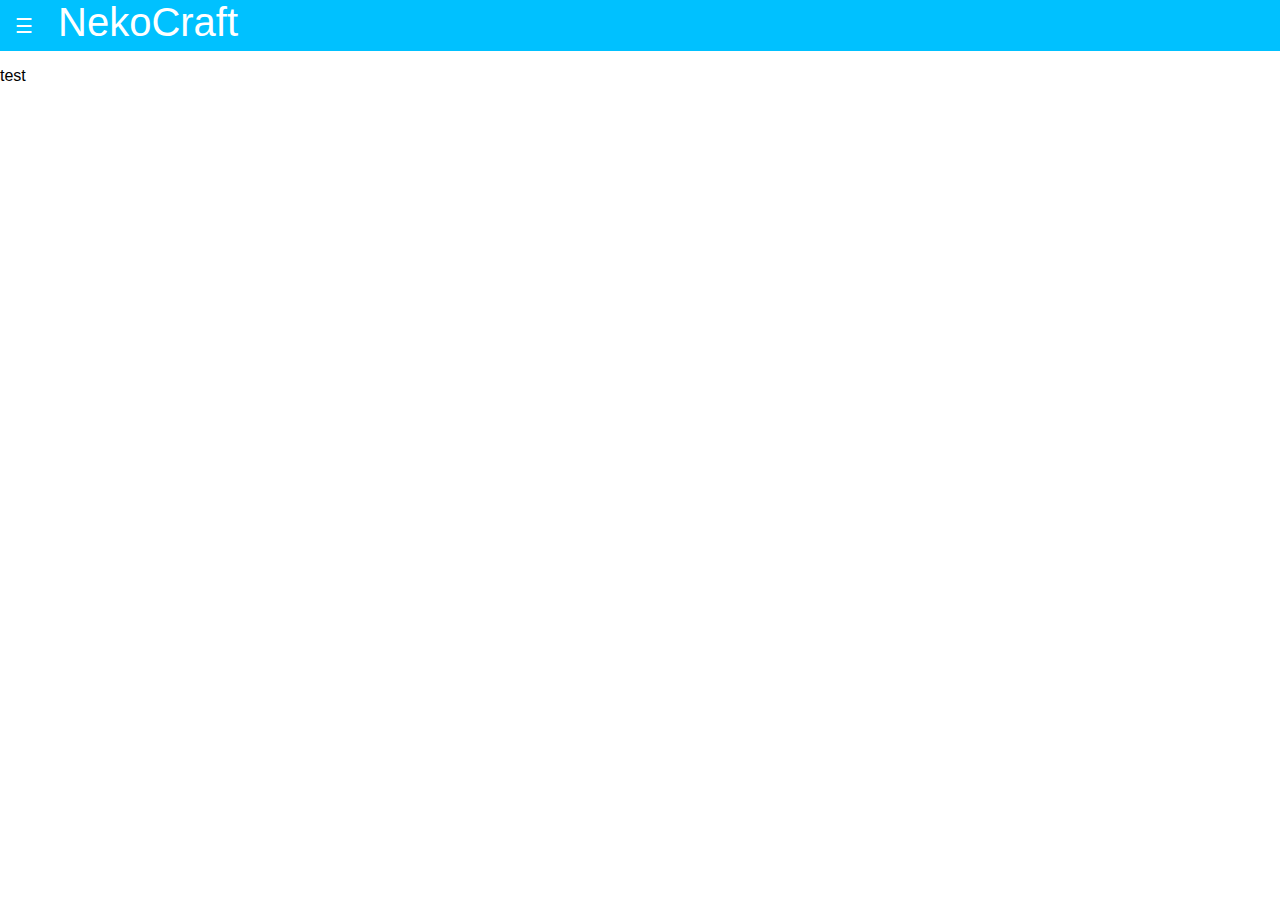
==== desktop/index.html @ 97a03607 "create 2307010654" ====
<!DOCTYPE html>
<html>
	<head>
		<meta name="viewport" content="width=device-width, initial-scale=1" charset="utf-8">
		<link href="css/index.css">
	</head>
	<style>
	body {
  font-family: "Lato", sans-serif;
}

.sidebar {
  height: 100%;
  width: 0;
  position: fixed;
  z-index: 1;
  top: 0;
  left: 0;
  background-color: #fbfcfc;
  overflow-x: hidden;
  transition: 0.5s;
  padding-top: 60px;
}

.sidebar a {
  padding: 8px 8px 8px 32px;
  text-decoration: none;
  font-size: 25px;
  color: #818181;
  display: block;
  transition: 0.3s;
  text-align:center;
  margin-bottom: 10px;
}

.sidebar a:hover {
  color: #f1f1f1;
}

.sidebar .closebtn {
  position: absolute;
  top: 0;
  font-size: 36px;
  margin-left: 0px;
}

.openbtn {
  font-size: 20px;
  cursor: pointer;
  background-color: #00c1ff;
  color: white;
  padding: 10px 15px;
  border: none;
}
.openbtn:hover {
  color:black;
}

#main {
  transition: margin-left .5s;
  padding-right:10px;
  display:flex;
  align-items:center;
}

/* 在高度小于 450px 的较小屏幕上，更改 sidenav 的样式（更少的填充和更小的字体大小）*/
@media screen and (max-height: 450px) {
  .sidebar {padding-top: 15px;}
  .sidebar a {font-size: 18px;}
}
#title{
	font-size:40px;
	height:51px;
	display:flex;
	background-color:#00C1FF;
	text-align:center:
	font
}
</style>
	<body style="margin:0" background="images/indexbj.png">
		<div id="mySidebar" class="sidebar">
			<a href="javascript:void(0)" class="closebtn" onclick="closeNav()">菜单 x</a>
			<a href="index.html" style="border: 1px solid #f0f3f4; border-radius: 15px; padding: 8px;">主页</a>
			<a href="info.html" style="border: 1px solid #f0f3f4; border-radius: 15px; padding: 8px;">信息</a>
			<a href="ziyuan.html" style="border: 1px solid #f0f3f4; border-radius: 15px; padding: 8px;">资源</a>
			<a href="about.html" style="border: 1px solid #f0f3f4; border-radius: 15px; padding: 8px;">关于</a>
		</div>
		<div id="title">
			<div id="main">
				<button class="openbtn" onclick="openNav()">☰</button>
			</div>
			<p style="margin:0;margin-left:10;display:inline"><font color="white">NekoCraft</font></p>
		</div>
		<p>test</P>
		<script src="js/index.js"></script>
	</body>
</html>
---- desktop/css/index.css ----
#title{
	font-size:40px;
	height:51px;
	width:100%;
	background-color:#00C1FF;
	text-align:center:
}
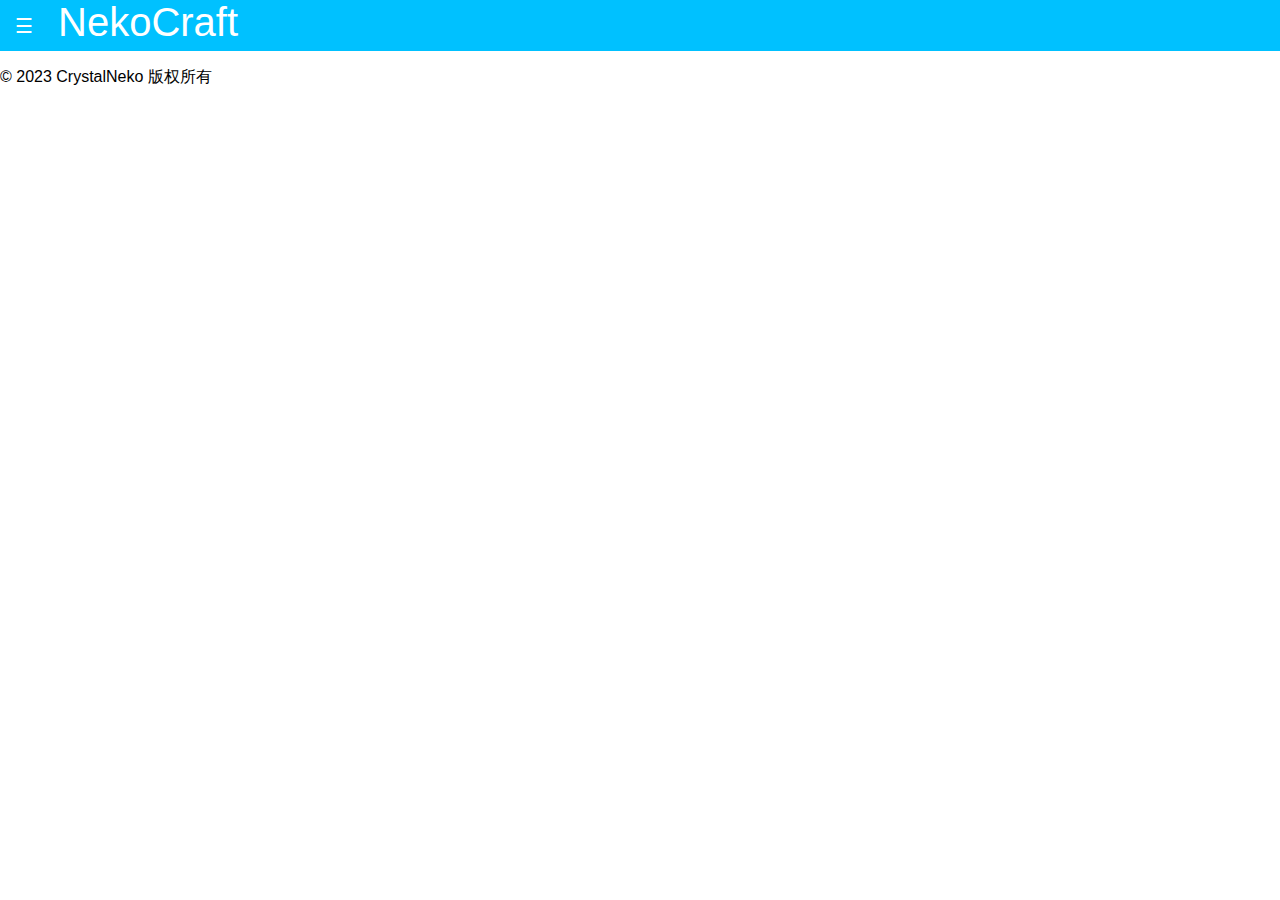
==== commit 35d23a48: "create icons" ====
--- a/desktop/index.html
+++ b/desktop/index.html
@@ -1,89 +1,18 @@
 <!DOCTYPE html>
 <html>
 	<head>
+
 		<meta name="viewport" content="width=device-width, initial-scale=1" charset="utf-8">
-		<link href="css/index.css">
+		<link rel="stylesheet" href="icons/css/font-awesome.css">
+		<link rel="stylesheet" href="css/index.css">
 	</head>
-	<style>
-	body {
-  font-family: "Lato", sans-serif;
-}
-
-.sidebar {
-  height: 100%;
-  width: 0;
-  position: fixed;
-  z-index: 1;
-  top: 0;
-  left: 0;
-  background-color: #fbfcfc;
-  overflow-x: hidden;
-  transition: 0.5s;
-  padding-top: 60px;
-}
-
-.sidebar a {
-  padding: 8px 8px 8px 32px;
-  text-decoration: none;
-  font-size: 25px;
-  color: #818181;
-  display: block;
-  transition: 0.3s;
-  text-align:center;
-  margin-bottom: 10px;
-}
-
-.sidebar a:hover {
-  color: #f1f1f1;
-}
-
-.sidebar .closebtn {
-  position: absolute;
-  top: 0;
-  font-size: 36px;
-  margin-left: 0px;
-}
-
-.openbtn {
-  font-size: 20px;
-  cursor: pointer;
-  background-color: #00c1ff;
-  color: white;
-  padding: 10px 15px;
-  border: none;
-}
-.openbtn:hover {
-  color:black;
-}
-
-#main {
-  transition: margin-left .5s;
-  padding-right:10px;
-  display:flex;
-  align-items:center;
-}
-
-/* 在高度小于 450px 的较小屏幕上，更改 sidenav 的样式（更少的填充和更小的字体大小）*/
-@media screen and (max-height: 450px) {
-  .sidebar {padding-top: 15px;}
-  .sidebar a {font-size: 18px;}
-}
-#title{
-	font-size:40px;
-	height:51px;
-	display:flex;
-	background-color:#00C1FF;
-	text-align:center:
-	font
-}
-</style>
-	<body style="margin:0" background="images/indexbj.png">
+	<body style="margin:0" background="">
 		<div id="mySidebar" class="sidebar">
 			<a href="javascript:void(0)" class="closebtn" onclick="closeNav()">菜单 x</a>
-			<a href="index.html" style="border: 1px solid #f0f3f4; border-radius: 15px; padding: 8px;">主页</a>
-			<a href="info.html" style="border: 1px solid #f0f3f4; border-radius: 15px; padding: 8px;">信息</a>
-			<a href="ziyuan.html" style="border: 1px solid #f0f3f4; border-radius: 15px; padding: 8px;">资源</a>
-			<a href="about.html" style="border: 1px solid #f0f3f4; border-radius: 15px; padding: 8px;">关于</a>
+			<a href="index.html" style="border: 1px solid #f0f3f4; border-radius: 15px; padding: 8px;"><i class="fa fa-home" aria-hidden="true" /></i> 主页</a>
+			<a href="info.html" style="border: 1px solid #f0f3f4; border-radius: 15px; padding: 8px;"><i class="fa fa-file-text" aria-hidden="true" /></i> 信息</a>
+			<a href="ziyuan.html" style="border: 1px solid #f0f3f4; border-radius: 15px; padding: 8px;"><i class="fa fa-tasks" aria-hidden="true" /></i> 资源</a>
+			<a href="about.html" style="border: 1px solid #f0f3f4; border-radius: 15px; padding: 8px;"><i class="fa fa-user-md" aria-hidden="true" /></i> 关于</a>
 		</div>
 		<div id="title">
 			<div id="main">
@@ -91,8 +20,11 @@
 			</div>
 			<p style="margin:0;margin-left:10;display:inline"><font color="white">NekoCraft</font></p>
 		</div>
-		<p>test</P>
 		<script src="js/index.js"></script>
 	</body>
+	<footer>
+		<!-- 其他底部内容 -->
+		<p> &copy; 2023 CrystalNeko 版权所有</p>
+	</footer>
 </html> 
 
--- a/desktop/css/index.css
+++ b/desktop/css/index.css
@@ -1,7 +1,82 @@
+	body {
+  font-family: "Lato", sans-serif;
+}
+
+.sidebar {
+  height: 100%;
+  width: 0;
+  position: fixed;
+  z-index: 1;
+  top: 0;
+  left: 0;
+  background-color: #fbfcfc;
+  overflow-x: hidden;
+  transition: 0.5s;
+  padding-top: 60px;
+}
+
+.sidebar a {
+  padding: 8px 8px 8px 32px;
+  text-decoration: none;
+  font-size: 25px;
+  color: #818181;
+  display: block;
+  transition: 0.3s;
+  text-align:center;
+  margin-bottom: 10px;
+}
+
+.sidebar a:hover {
+  color: #f1f1f1;
+}
+
+.sidebar .closebtn {
+  position: absolute;
+  top: 0;
+  font-size: 36px;
+  margin-left: 0px;
+}
+
+.openbtn {
+  font-size: 20px;
+  cursor: pointer;
+  background-color: #00c1ff;
+  color: white;
+  padding: 10px 15px;
+  border: none;
+}
+.openbtn:hover {
+  color:black;
+}
+
+#main {
+  transition: margin-left .5s;
+  padding-right:10px;
+  display:flex;
+  align-items:center;
+}
+
+/* 在高度小于 450px 的较小屏幕上，更改 sidenav 的样式（更少的填充和更小的字体大小）*/
+@media screen and (max-height: 450px) {
+  .sidebar {padding-top: 15px;}
+  .sidebar a {font-size: 18px;}
+}
+/*
+*
+*图标
+*
+*/
+#menu-icon-index {
+  background-image: url("icons/index.png");
+  /* 设置宽度和高度以适应图标的尺寸 */
+  width: 24px;
+  height: 24px;
+  /* 可以根据需要设置其他样式，如背景位置、重复、大小调整等 */
+}
 #title{
 	font-size:40px;
 	height:51px;
-	width:100%;
+	display:flex;
 	background-color:#00C1FF;
 	text-align:center:
-}+}
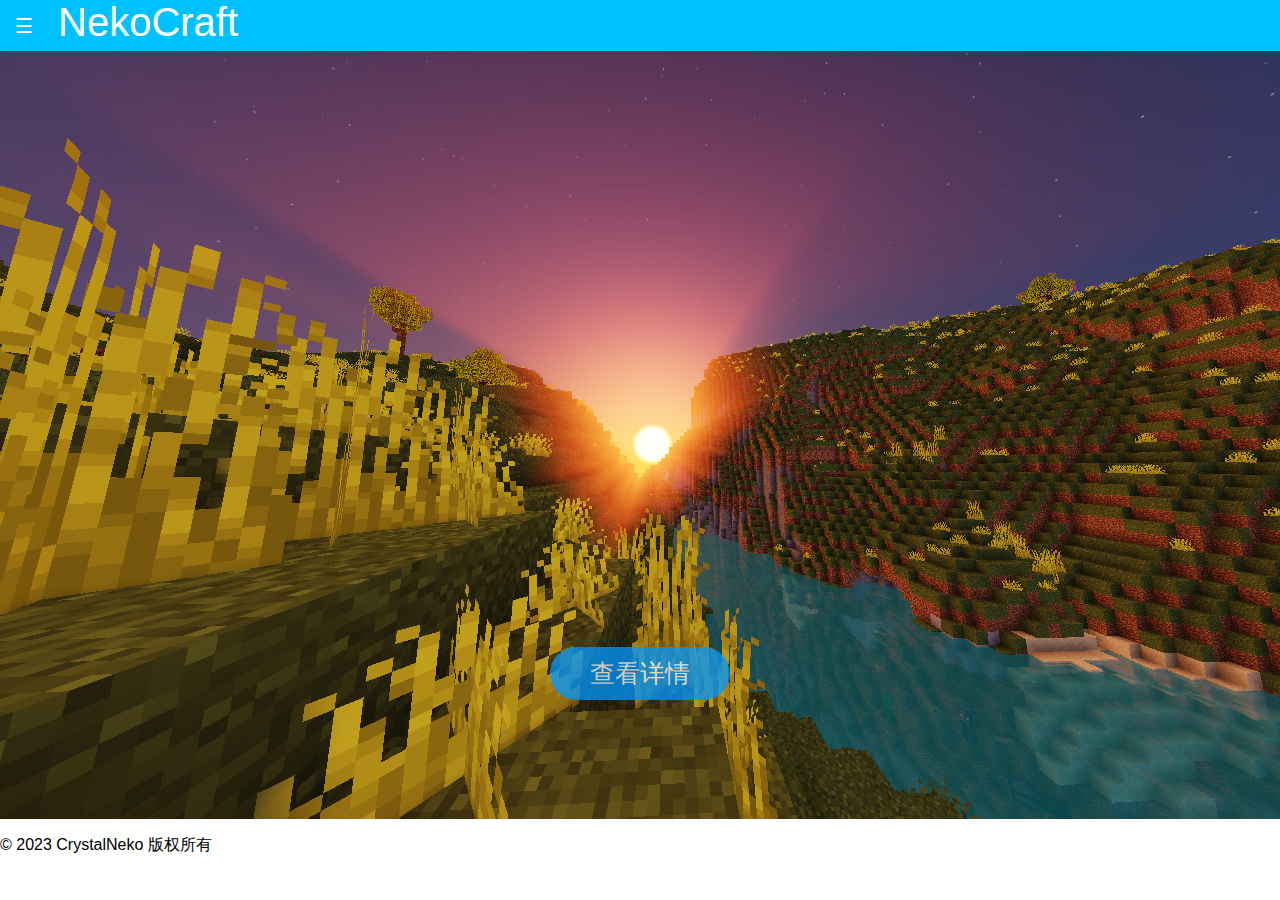
==== commit 29fe660b: "update 2307020400" ====
--- a/desktop/index.html
+++ b/desktop/index.html
@@ -20,6 +20,11 @@
 			</div>
 			<p style="margin:0;margin-left:10;display:inline"><font color="white">NekoCraft</font></p>
 		</div>
+		<div class="image-container">
+			<img src="images/index.png" alt="图片急需补充">
+			<a href="info.html" class="button">查看详情</a>
+		</div>
+
 		<script src="js/index.js"></script>
 	</body>
 	<footer>
--- a/desktop/css/index.css
+++ b/desktop/css/index.css
@@ -80,3 +80,32 @@
 	background-color:#00C1FF;
 	text-align:center:
 }
+.image-container {
+  display: flex;
+  flex-direction: column;
+  align-items: center;
+  text-align: center; /* 使文本居中 */
+  justify-content: center; /* 水平居中 */
+}
+
+.image-container img {
+  display: block; /* 让图片以块级元素的形式显示 */
+  margin: 0 auto; /* 图片水平居中 */
+}
+
+.image-container .button {
+  display: inline-block; /* 按钮以行内块级元素显示 */
+  padding: 10px 20px; /* 调整按钮的内边距 */
+  background-color: #0097ff; /* 可根据需要自定义按钮的背景颜色 */
+  color: #ffffff; /* 可根据需要自定义按钮的文字颜色 */
+  text-decoration: none; /* 去除按钮的下划线效果 */
+  border-radius: 35px; /* 可根据需要自定义按钮的圆角效果 */
+  text-align:center;
+  position: absolute; /* 绝对定位 */
+  bottom: 0; /* 底部对齐 */
+  margin-bottom: 200px; /* 距离底部的间距 */
+  font-size:25px;
+  filter:alpha(opacity=705);
+  opacity:0.75; 
+  width:140px;
+}
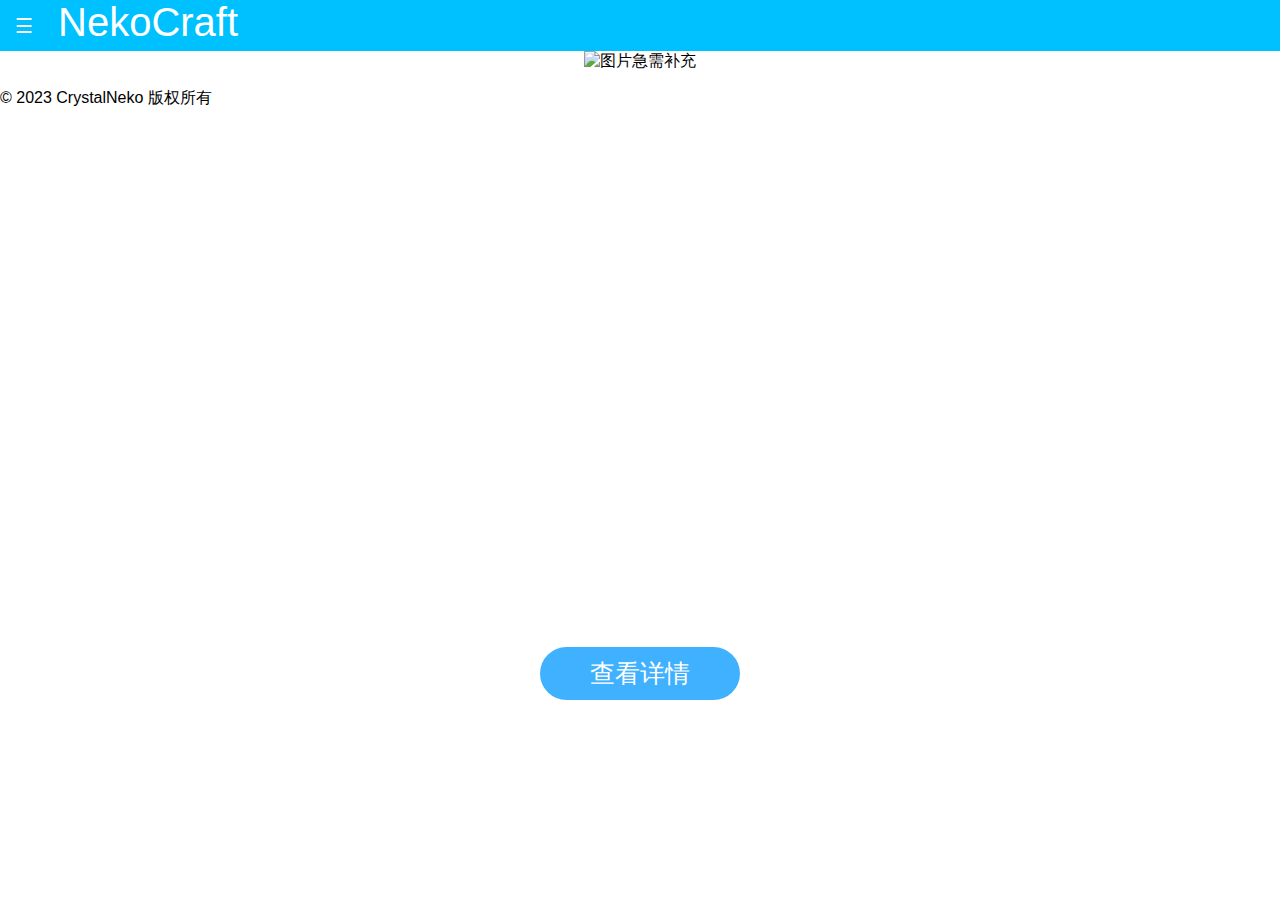
==== commit f18901d6: "更新 index.html" ====
--- a/desktop/index.html
+++ b/desktop/index.html
@@ -21,7 +21,7 @@
 			<p style="margin:0;margin-left:10;display:inline"><font color="white">NekoCraft</font></p>
 		</div>
 		<div class="image-container">
-			<img src="images/index.png" alt="图片急需补充">
+			<img src="https://39-165-241-249.d.cjjd15.com:30443/download-cdn.123pan.cn/123-666/2820229c/1815505379-0/2820229c8d07c74377d4f3e8081fde9a/c-m2?v=5&t=1688374498&s=168837449801d834cc5aa4998728188c49795eb11d&r=CPGCVG&filename=index.png&x-mf-biz-cid=02d59072-d335-4cb9-b85d-f17fe9577a23-a0d664&auto_redirect=0&xmfcid=7e7e475b-294e-492a-ad7a-7962a90d105e-1-9eed82220" alt="图片急需补充">
 			<a href="info.html" class="button">查看详情</a>
 		</div>
 
--- a/desktop/css/index.css
+++ b/desktop/css/index.css
@@ -107,5 +107,5 @@
   font-size:25px;
   filter:alpha(opacity=705);
   opacity:0.75; 
-  width:140px;
+  width:160px;
 }
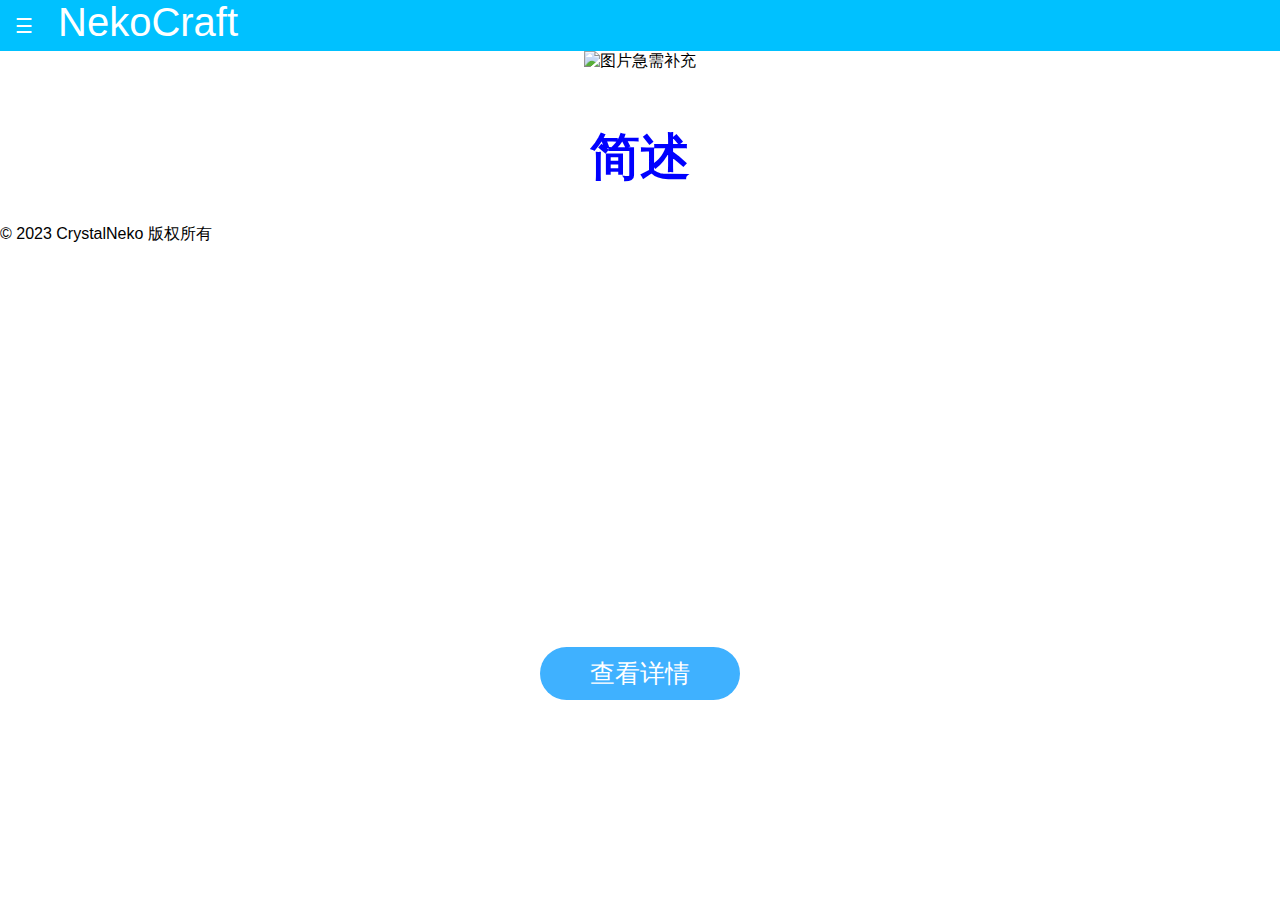
==== commit 42304b3e: "更新 index.html" ====
--- a/desktop/index.html
+++ b/desktop/index.html
@@ -24,7 +24,8 @@
 			<img src="https://39-165-241-249.d.cjjd15.com:30443/download-cdn.123pan.cn/123-666/2820229c/1815505379-0/2820229c8d07c74377d4f3e8081fde9a/c-m2?v=5&t=1688374498&s=168837449801d834cc5aa4998728188c49795eb11d&r=CPGCVG&filename=index.png&x-mf-biz-cid=02d59072-d335-4cb9-b85d-f17fe9577a23-a0d664&auto_redirect=0&xmfcid=7e7e475b-294e-492a-ad7a-7962a90d105e-1-9eed82220" alt="图片急需补充">
 			<a href="info.html" class="button">查看详情</a>
 		</div>
-
+		<br>
+		<h1 style="color:blue;font-size:50px;text-align:center">简述</h1>
 		<script src="js/index.js"></script>
 	</body>
 	<footer>
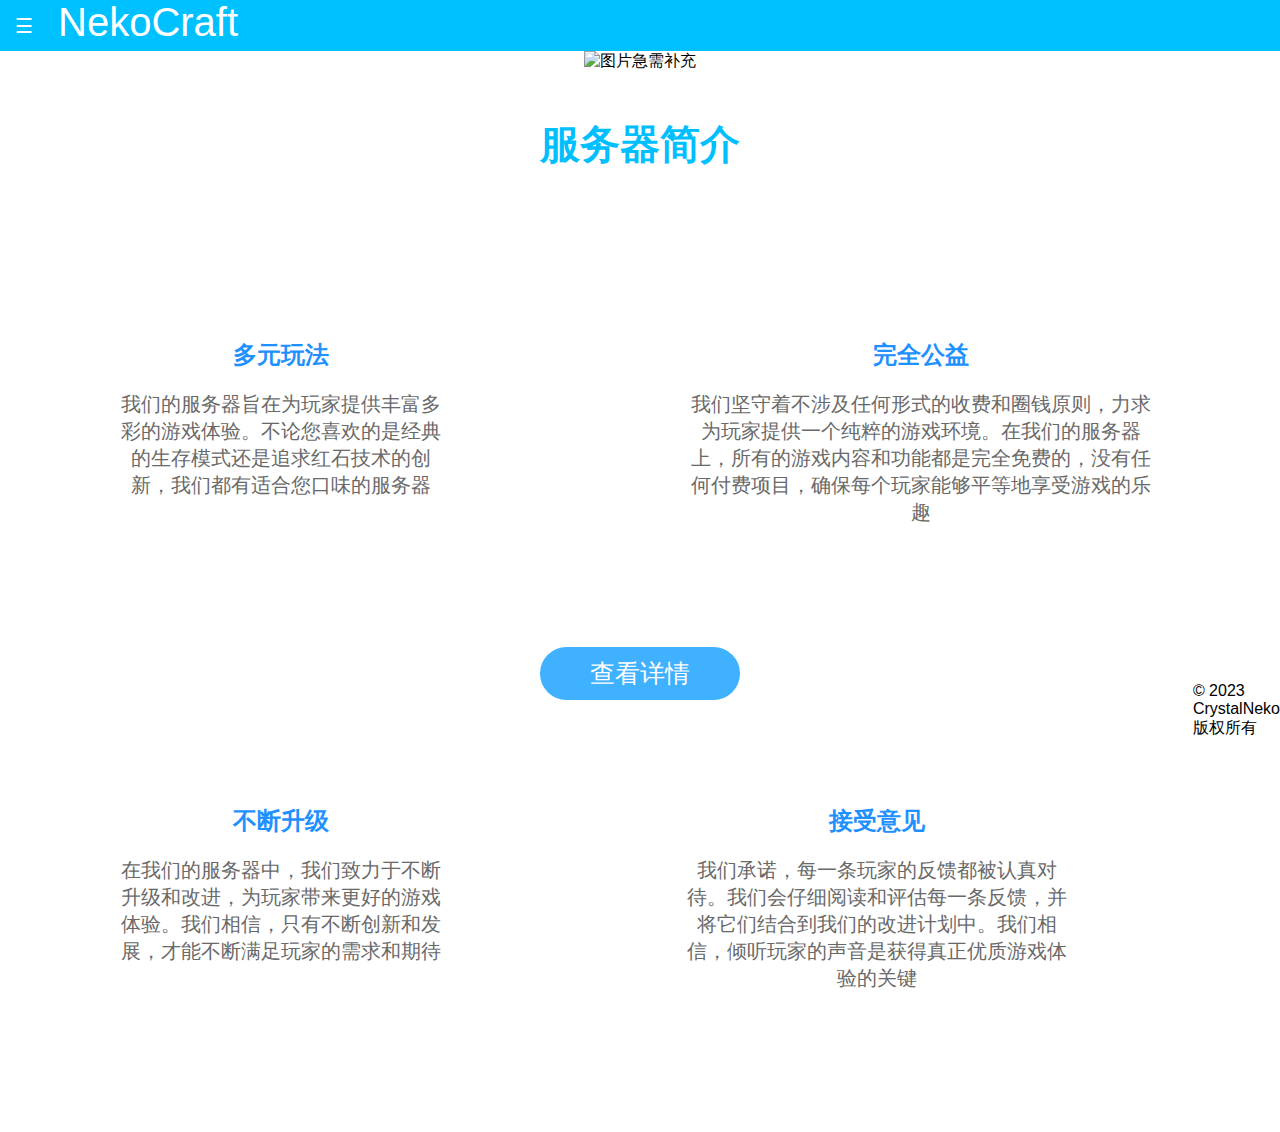
==== commit 9c149722: "update" ====
--- a/desktop/index.html
+++ b/desktop/index.html
@@ -25,7 +25,26 @@
 			<a href="info.html" class="button">查看详情</a>
 		</div>
 		<br>
-		<h1 style="color:blue;font-size:50px;text-align:center">简述</h1>
+		<h1 style="color:DeepSkyBlue;font-size:40px;text-align:center">服务器简介</h1>
+		<div class="mainfo">
+			<div id="h">
+				<h2>多元玩法</h2>
+				<div id="p"><p>我们的服务器旨在为玩家提供丰富多彩的游戏体验。不论您喜欢的是经典的生存模式还是追求红石技术的创新，我们都有适合您口味的服务器</p></div>
+			</div>
+			<div id="h">
+				<h2>完全公益</h2>
+				<div id="p"><p>我们坚守着不涉及任何形式的收费和圈钱原则，力求为玩家提供一个纯粹的游戏环境。在我们的服务器上，所有的游戏内容和功能都是完全免费的，没有任何付费项目，确保每个玩家能够平等地享受游戏的乐趣</p></div>
+			</div>
+		</div>
+		<div class="mainfo">
+			<div id="h">
+				<h2>不断升级</h2>
+				<div id="p"><p>在我们的服务器中，我们致力于不断升级和改进，为玩家带来更好的游戏体验。我们相信，只有不断创新和发展，才能不断满足玩家的需求和期待</p></div>
+			</div>
+			<div id="h">
+				<h2>接受意见</h2>
+				<div id="p"></p>我们承诺，每一条玩家的反馈都被认真对待。我们会仔细阅读和评估每一条反馈，并将它们结合到我们的改进计划中。我们相信，倾听玩家的声音是获得真正优质游戏体验的关键</p></div>
+		</div>
 		<script src="js/index.js"></script>
 	</body>
 	<footer>
--- a/desktop/css/index.css
+++ b/desktop/css/index.css
@@ -109,3 +109,15 @@
   opacity:0.75; 
   width:160px;
 }
+.mainfo {
+	display:flex;
+}
+#h {
+	text-align:center;
+	color:DodgerBlue;
+	padding:120px;
+}
+#p {
+	color:DimGray;
+	font-size:20px;
+}